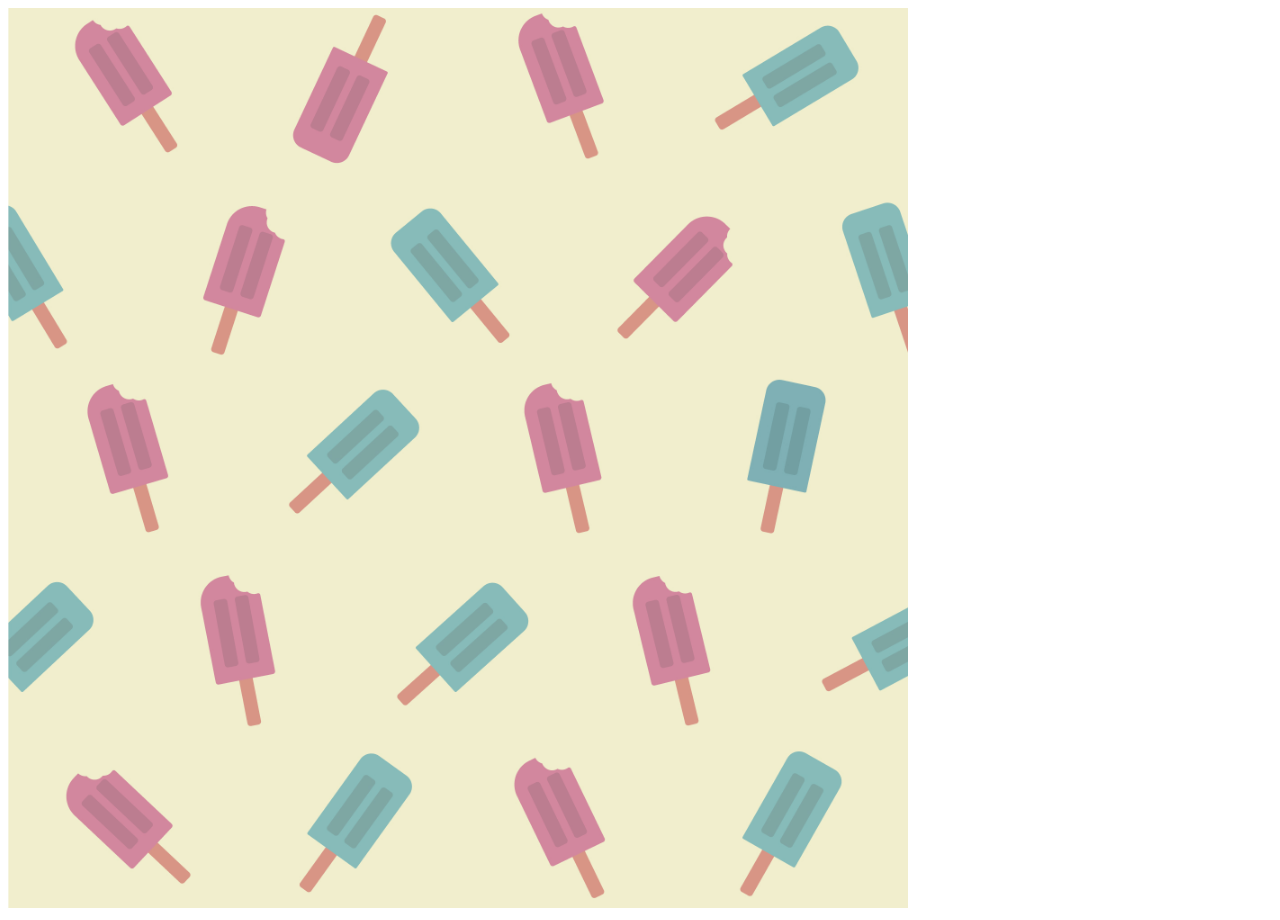
==== index.html @ 4782489a "alterando tamanho imagem de fundo" ====
<!DOCTYPE html>
<html lang="en">
<head>
    <meta charset="UTF-8">
    <meta name="viewport" content="width=device-width, initial-scale=1.0">
    <title>Ice Cream Clicker Sundae</title>
    <link rel="stylesheet" href="style.css">
    <link rel="icon" href="imagens/icone.png">
    
</head>
<body>
    <img src="imagens/picole.jpg" alt="">












   <script src="script.js"></script>
</body>
</html>
---- style.css ----
img
{
    background-size: cover;
    background-size: cover; /* Faz a imagem cobrir toda a tela */
    background-position: center; /* Centraliza a imagem */
    background-repeat: no-repeat; /* Evita repetições */
    height: 100vh; /* Garante que o fundo ocupe a tela inteira */
    margin: 0; /* Remove margens para não dar espaçamento extra */
}
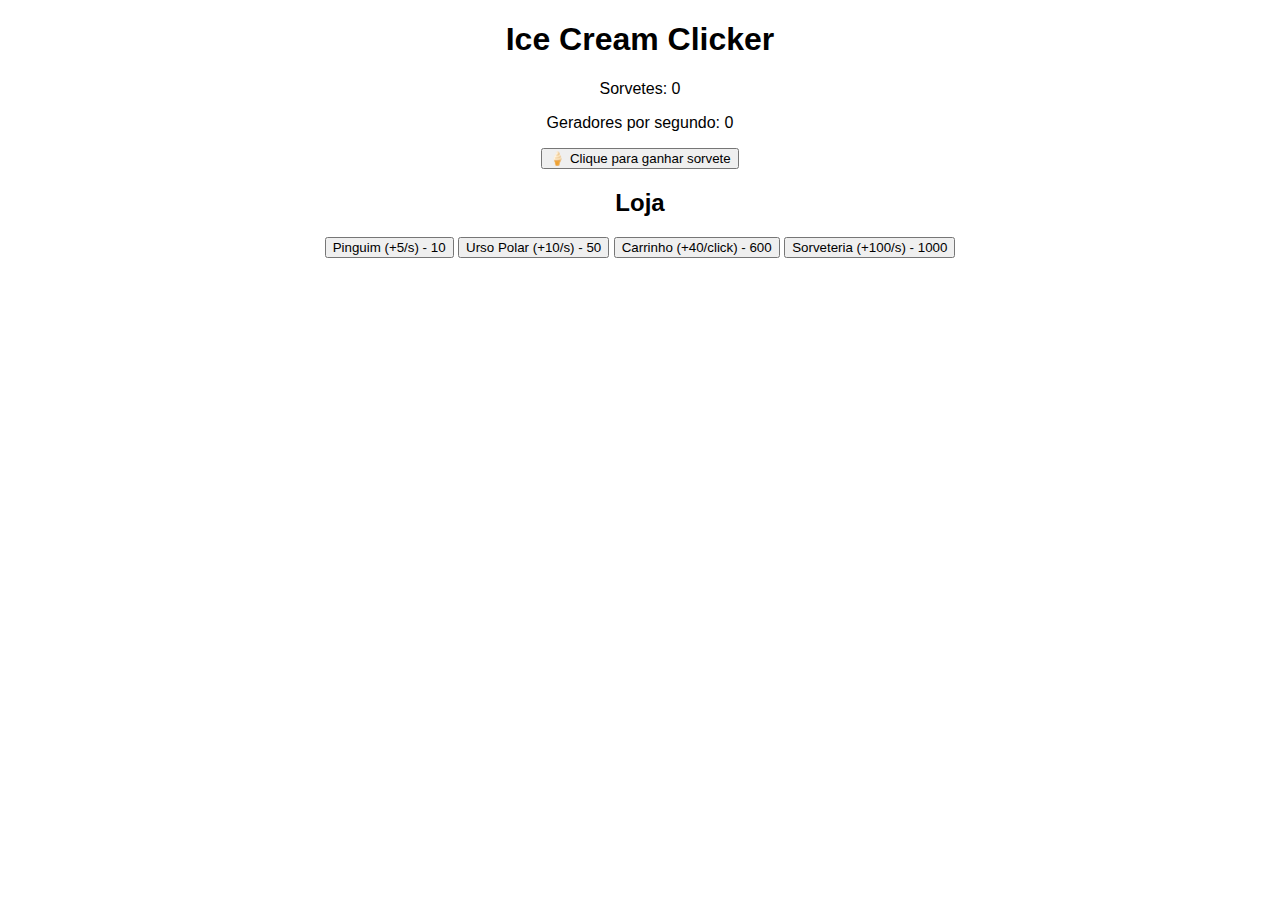
==== commit 8425750b: "criei a logica no js" ====
--- a/index.html
+++ b/index.html
@@ -1,27 +1,22 @@
 <!DOCTYPE html>
-<html lang="en">
+<html lang="pt-br">
 <head>
     <meta charset="UTF-8">
     <meta name="viewport" content="width=device-width, initial-scale=1.0">
-    <title>Ice Cream Clicker Sundae</title>
-    <link rel="stylesheet" href="style.css">
-    <link rel="icon" href="imagens/icone.png">
-    
+    <title>Ice Cream Clicker</title>
+   <link rel="stylesheet" href="style.css">
 </head>
 <body>
-    <img src="imagens/picole.jpg" alt="">
-
-
-
-
-
-
-
-
-
-
-
-
-   <script src="script.js"></script>
+    <h1>Ice Cream Clicker</h1>
+    <p>Sorvetes: <span id="sorvete">0</span></p>
+    <p>Geradores por segundo: <span id="gerador">0</span></p>
+    <button onclick="ganharSorvete()">🍦 Clique para ganhar sorvete</button>
+    <h2>Loja</h2>
+    <button onclick="comprarItem('pinguim')">Pinguim (+5/s) - <span id="custoPinguim">10</span></button>
+    <button onclick="comprarItem('urso')">Urso Polar (+10/s) - <span id="custoUrso">50</span></button>
+    <button onclick="comprarItem('carrinho')">Carrinho (+40/click) - <span id="custoCarrinho">600</span></button>
+    <button onclick="comprarItem('sorveteria')">Sorveteria (+100/s) - <span id="custoSorveteria">1000</span></button>
+    
+    <script src="script.js"></script>
 </body>
-</html>+</html>
--- a/style.css
+++ b/style.css
@@ -1,10 +1,21 @@
 
-img
+body, html {
+    height: 100%; /* Garantir que o body e html ocupem 100% da altura da tela */
+    margin: 0; /* Remove margens extras */
+    overflow: hidden; /* Remove a barra de rolagem */
+}
+
+.inicio
 {
-    background-size: cover;
-    background-size: cover; /* Faz a imagem cobrir toda a tela */
     background-position: center; /* Centraliza a imagem */
     background-repeat: no-repeat; /* Evita repetições */
-    height: 100vh; /* Garante que o fundo ocupe a tela inteira */
-    margin: 0; /* Remove margens para não dar espaçamento extra */
+    background-size: 100%;
+}
+
+body {
+    font-family: Arial, sans-serif;
+    text-align: center;
+}
+.hidden {
+    display: none;
 }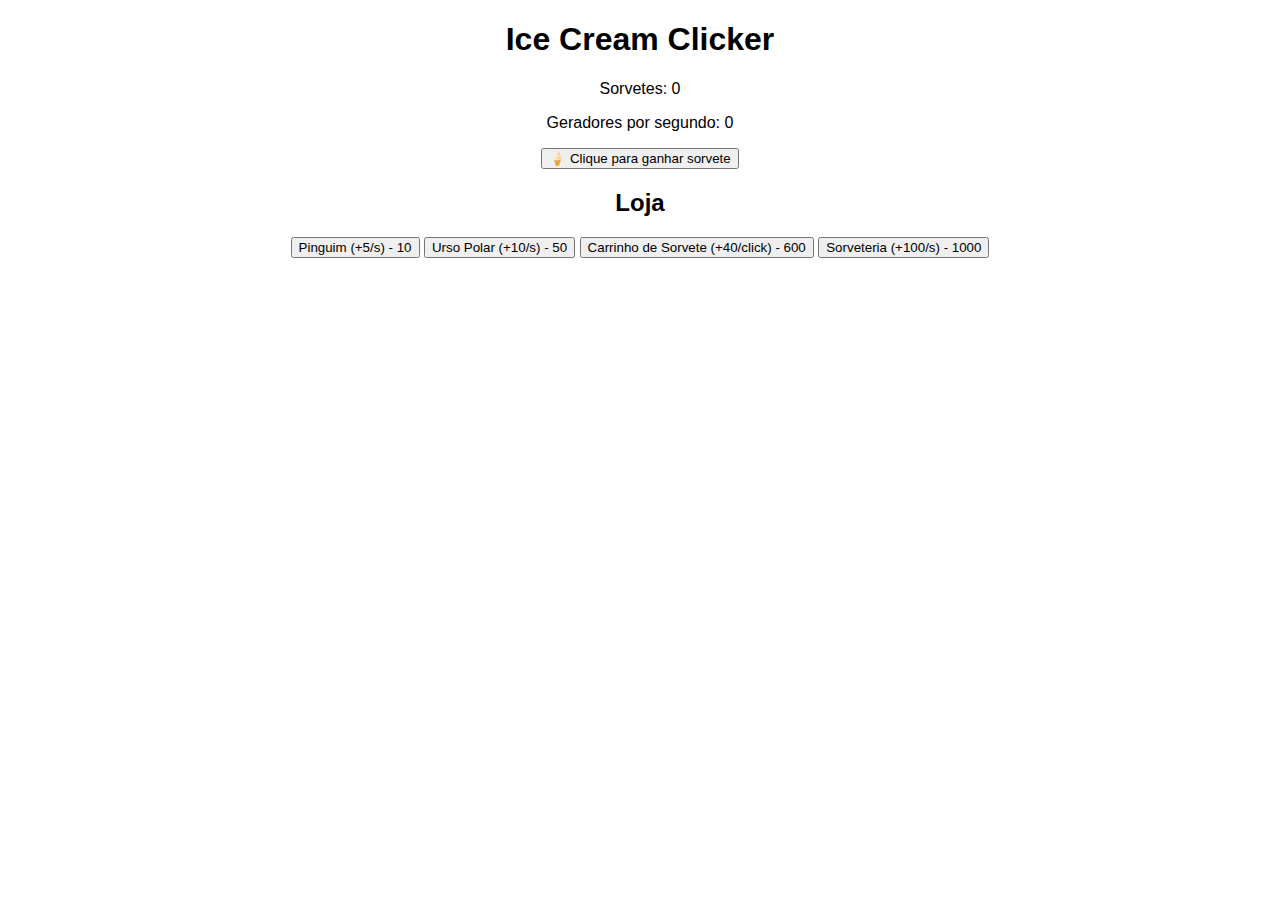
==== commit 43f9b53d: "coloquei logica no js" ====
--- a/index.html
+++ b/index.html
@@ -3,7 +3,7 @@
 <head>
     <meta charset="UTF-8">
     <meta name="viewport" content="width=device-width, initial-scale=1.0">
-    <title>Ice Cream Clicker</title>
+    <title>Ice Cream Clicker Sundae</title>
    <link rel="stylesheet" href="style.css">
 </head>
 <body>
@@ -14,7 +14,7 @@
     <h2>Loja</h2>
     <button onclick="comprarItem('pinguim')">Pinguim (+5/s) - <span id="custoPinguim">10</span></button>
     <button onclick="comprarItem('urso')">Urso Polar (+10/s) - <span id="custoUrso">50</span></button>
-    <button onclick="comprarItem('carrinho')">Carrinho (+40/click) - <span id="custoCarrinho">600</span></button>
+    <button onclick="comprarItem('carrinho')">Carrinho de Sorvete (+40/click) - <span id="custoCarrinho">600</span></button>
     <button onclick="comprarItem('sorveteria')">Sorveteria (+100/s) - <span id="custoSorveteria">1000</span></button>
     
     <script src="script.js"></script>
--- a/style.css
+++ b/style.css
@@ -16,6 +16,3 @@
     font-family: Arial, sans-serif;
     text-align: center;
 }
-.hidden {
-    display: none;
-}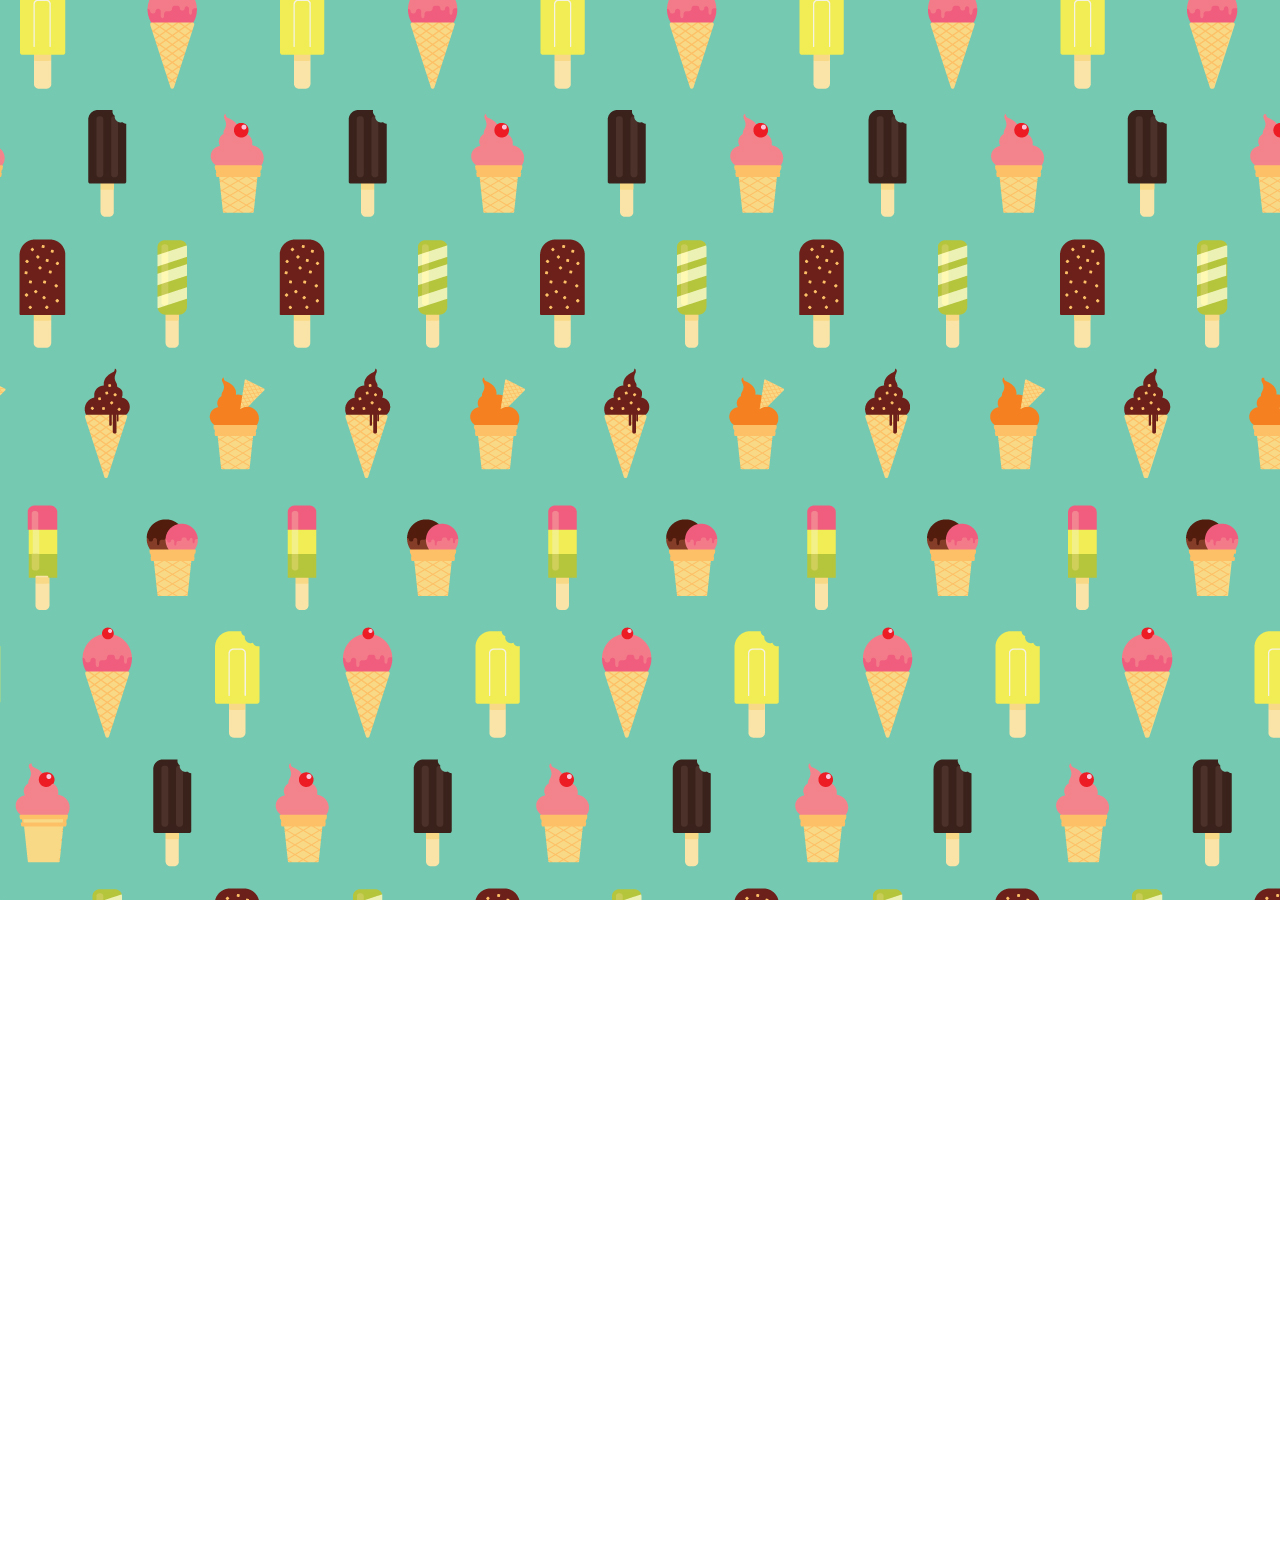
==== commit ea896f6d: "adicionei imagems" ====
--- a/index.html
+++ b/index.html
@@ -4,17 +4,18 @@
     <meta charset="UTF-8">
     <meta name="viewport" content="width=device-width, initial-scale=1.0">
     <title>Ice Cream Clicker Sundae</title>
+    <img src="imagens/sorvetinhos.jpg" alt="">
    <link rel="stylesheet" href="style.css">
 </head>
 <body>
-    <h1>Ice Cream Clicker</h1>
+    <h1>Ice Cream Clicker Sundae</h1>
     <p>Sorvetes: <span id="sorvete">0</span></p>
     <p>Geradores por segundo: <span id="gerador">0</span></p>
     <button onclick="ganharSorvete()">🍦 Clique para ganhar sorvete</button>
     <h2>Loja</h2>
     <button onclick="comprarItem('pinguim')">Pinguim (+5/s) - <span id="custoPinguim">10</span></button>
     <button onclick="comprarItem('urso')">Urso Polar (+10/s) - <span id="custoUrso">50</span></button>
-    <button onclick="comprarItem('carrinho')">Carrinho de Sorvete (+40/click) - <span id="custoCarrinho">600</span></button>
+    <button onclick="comprarItem('carrinhoSorvete')">Carrinho de Sorvete (+40/click) - <span id="custoCarrinho">600</span></button>
     <button onclick="comprarItem('sorveteria')">Sorveteria (+100/s) - <span id="custoSorveteria">1000</span></button>
     
     <script src="script.js"></script>
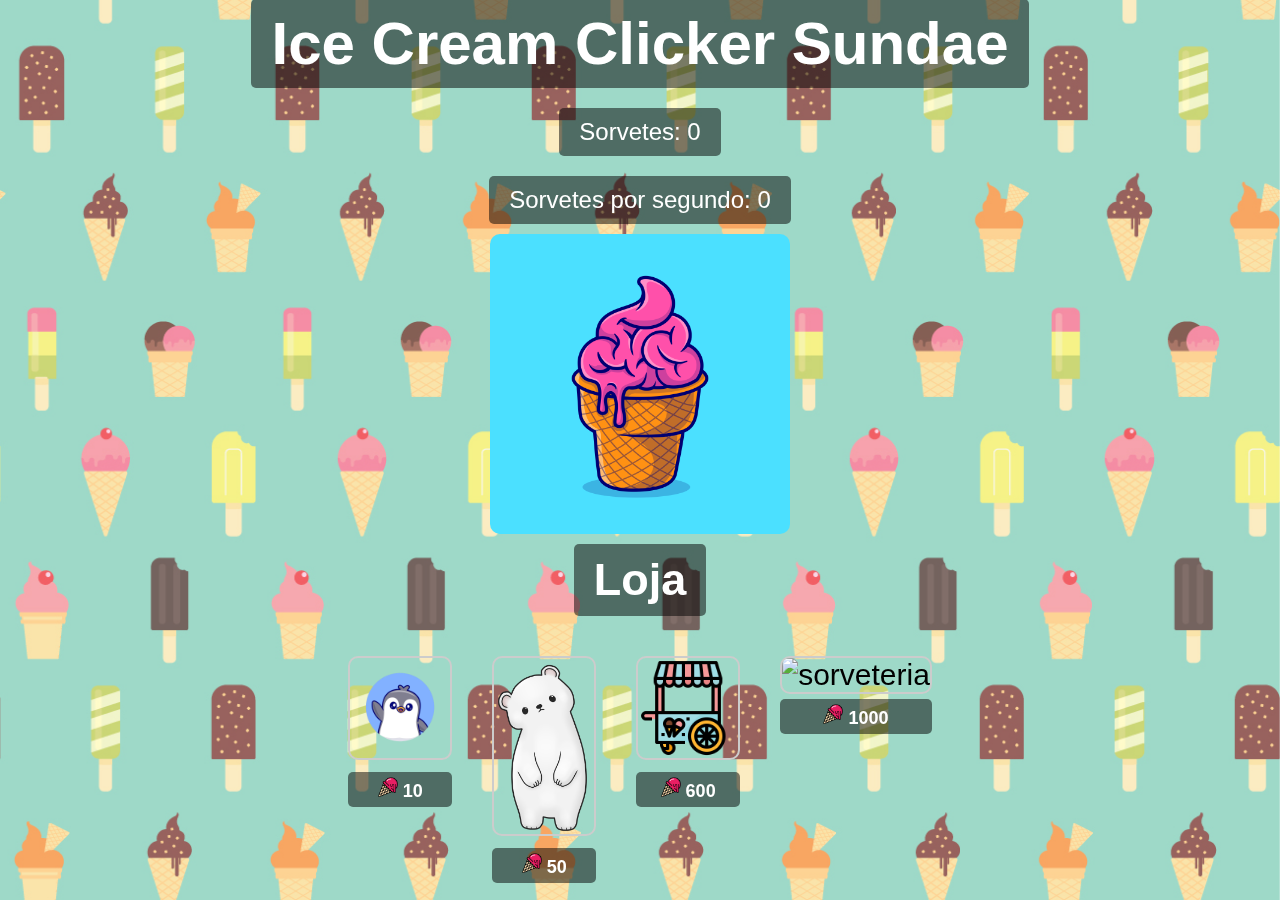
==== commit fb79fda6: "arrumei as imagens e o layout" ====
--- a/index.html
+++ b/index.html
@@ -4,20 +4,51 @@
     <meta charset="UTF-8">
     <meta name="viewport" content="width=device-width, initial-scale=1.0">
     <title>Ice Cream Clicker Sundae</title>
-    <img src="imagens/sorvetinhos.jpg" alt="">
-   <link rel="stylesheet" href="style.css">
+    <link rel="icon" href="imagens/icone.png">
+    <link rel="stylesheet" href="style.css">
 </head>
 <body>
-    <h1>Ice Cream Clicker Sundae</h1>
-    <p>Sorvetes: <span id="sorvete">0</span></p>
-    <p>Geradores por segundo: <span id="gerador">0</span></p>
-    <button onclick="ganharSorvete()">🍦 Clique para ganhar sorvete</button>
-    <h2>Loja</h2>
-    <button onclick="comprarItem('pinguim')">Pinguim (+5/s) - <span id="custoPinguim">10</span></button>
-    <button onclick="comprarItem('urso')">Urso Polar (+10/s) - <span id="custoUrso">50</span></button>
-    <button onclick="comprarItem('carrinhoSorvete')">Carrinho de Sorvete (+40/click) - <span id="custoCarrinho">600</span></button>
-    <button onclick="comprarItem('sorveteria')">Sorveteria (+100/s) - <span id="custoSorveteria">1000</span></button>
-    
+    <div class="inicio">
+        <h1 class="texto-com-fundo">Ice Cream Clicker Sundae</h1>
+
+        <p class="titulo texto-com-fundo">Sorvetes: <span id="sorvete">0</span></p>
+
+        <p class="titulo texto-com-fundo">Sorvetes por segundo: <span id="gerador">0</span></p>
+
+        <img src="imagens/sorvete.jpg" onclick="ganharSorvete()" class="btnSorvete imagemPrincipal" alt="Sorvete" width="300" height="300">
+
+        <h2 class="texto-com-fundo">Loja</h2>
+        <div class="container">
+            <div class="item">
+                <img src="imagens/pinguim.png" onclick="comprarItem('pinguim')" class="btn" alt="pinguim">
+                <p class="preco">
+                    <img src="imagens/icone.png" alt="Ícone" width="20" height="20"> 10
+                </p>
+            </div>
+
+            <div class="item">
+                <img src="imagens/polar-bear-5152169_1280.webp" onclick="comprarItem('urso')" class="btn" alt="urso">
+                <p class="preco">
+                    <img src="imagens/icone.png" alt="Ícone" width="20" height="20"> 50
+                </p>
+            </div>
+
+            <div class="item">
+                <img src="imagens/carrinho.png" onclick="comprarItem('carrinhoSorvete')" class="btn" alt="carrinhoSorvete">
+                <p class="preco">
+                    <img src="imagens/icone.png" alt="Ícone" width="20" height="20"> 600
+                </p>
+            </div>
+
+            <div class="item">
+                <img src="imagens/sorveteria.png" onclick="comprarItem('sorveteria')" class="btn" alt="sorveteria">
+                <p class="preco">
+                    <img src="imagens/icone.png" alt="Ícone" width="20" height="20"> 1000
+                </p>
+            </div>
+        </div>
+    </div>
+
     <script src="script.js"></script>
 </body>
-</html>
+</html>--- a/style.css
+++ b/style.css
@@ -1,18 +1,105 @@
-
 body, html {
     height: 100%; /* Garantir que o body e html ocupem 100% da altura da tela */
     margin: 0; /* Remove margens extras */
     overflow: hidden; /* Remove a barra de rolagem */
 }
 
-.inicio
-{
-    background-position: center; /* Centraliza a imagem */
-    background-repeat: no-repeat; /* Evita repetições */
-    background-size: 100%;
-}
-
 body {
     font-family: Arial, sans-serif;
     text-align: center;
+    position: relative; /* Garante que fique acima do fundo */
+    z-index: 1;
+    display: flex; /* Usa flexbox para alinhar os elementos */
+    flex-direction: column; /* Organiza os elementos em coluna */
+    align-items: center; /* Centraliza horizontalmente */
+    justify-content: center; /* Centraliza verticalmente */
+    font-size: 30px; /* Tamanho padrão */
+    
 }
+
+.imagemPrincipal {
+    font-size: 24px; /* Tamanho do ícone */
+    border-radius: 10px; /* Bordas arredondadas */
+    color: #000; /* Cor do ícone */
+    transition: transform 0.3s; /* Efeito de zoom ao passar o mouse */
+    cursor: pointer; /* Mostra o cursor de clique */
+    display: inline-block; /* Necessário para o transform funcionar */
+}
+
+.imagemPrincipal:hover {
+    transform: scale(1.1); /* Aumenta o ícone ao passar o mouse */
+}
+
+.titulo {
+    font-size: 1.5rem; /* 1.5 vezes o tamanho da fonte do body (16px * 1.5 = 24px) */
+    margin: 10px 0; /* Espaçamento entre os elementos */
+}
+
+.inicio {
+    display: flex;
+    flex-direction: column;
+    align-items: center;
+    justify-content: center;
+    width: 100%; /* Ocupa toda a largura */
+}
+
+body::before {
+    content: ''; /* Necessário para o pseudo-elemento funcionar */
+    background-image: url('imagens/sorvetinhos.jpg'); 
+    opacity: 0.7; /* 50% de transparência */
+    background-repeat: no-repeat; /* Evita repetições */
+    background-size: cover; /* Faz a imagem cobrir toda a tela, cortando o excesso */
+    background-position: center; /* Centraliza a imagem */
+    position: fixed; /* Fixa o fundo para rolar com a página */
+    top: 0;
+    left: 0;
+    width: 100%; /* Ocupa toda a largura */
+    height: 100%; /* Ocupa toda a altura */
+    z-index: -1; /* Coloca o fundo atrás dos elementos */
+}
+
+.btn {
+    width: 100px; /* Tamanho das imagens */
+    height: auto; /* Mantém a proporção */
+    cursor: pointer; /* Mostra o cursor de clique */
+    border: 2px solid #ccc; /* Borda ao redor das imagens */
+    border-radius: 10px; /* Bordas arredondadas */
+    transition: transform 0.3s; /* Efeito de zoom ao passar o mouse */
+}
+
+.btn:hover {
+    transform: scale(1.1); /* Aumenta a imagem ao passar o mouse */
+    border-color: #4BE0FF; /* Muda a cor da borda ao passar o mouse */
+}
+
+.container {
+    display: flex; /* Organiza os itens em uma linha */
+    justify-content: center; /* Centraliza os itens horizontalmente */
+    gap: 20px; /* Espaçamento entre os itens */
+    flex-wrap: wrap; /* Permite que os itens quebrem para a próxima linha se necessário */
+    margin-top: 20px; /* Espaçamento acima do container */
+}
+
+.item {
+    text-align: center; /* Centraliza o conteúdo */
+    margin: 10px; /* Espaçamento entre os itens */
+}
+
+.preco {
+    font-size: 18px;
+    font-weight: bold;
+    color: white; ;
+    margin-top: 5px; /* Espaço entre a imagem e o preço */
+    background-color: rgba(0, 0, 0, 0.5);
+    padding: 5px 10px; /* Espaçamento interno */
+    border-radius: 5px; /* Bordas arredondadas */
+}
+
+.texto-com-fundo {
+    background-color: rgba(0, 0, 0, 0.5); /* Fundo semi-transparente */
+    color: white; /* Cor do texto */
+    display: inline-block; /* Faz o fundo cobrir apenas o texto */
+    border-radius: 5px; /* Bordas arredondadas */
+    padding: 10px 20px; /* Espaçamento interno */
+    margin: 10px 0; /* Espaçamento externo */
+}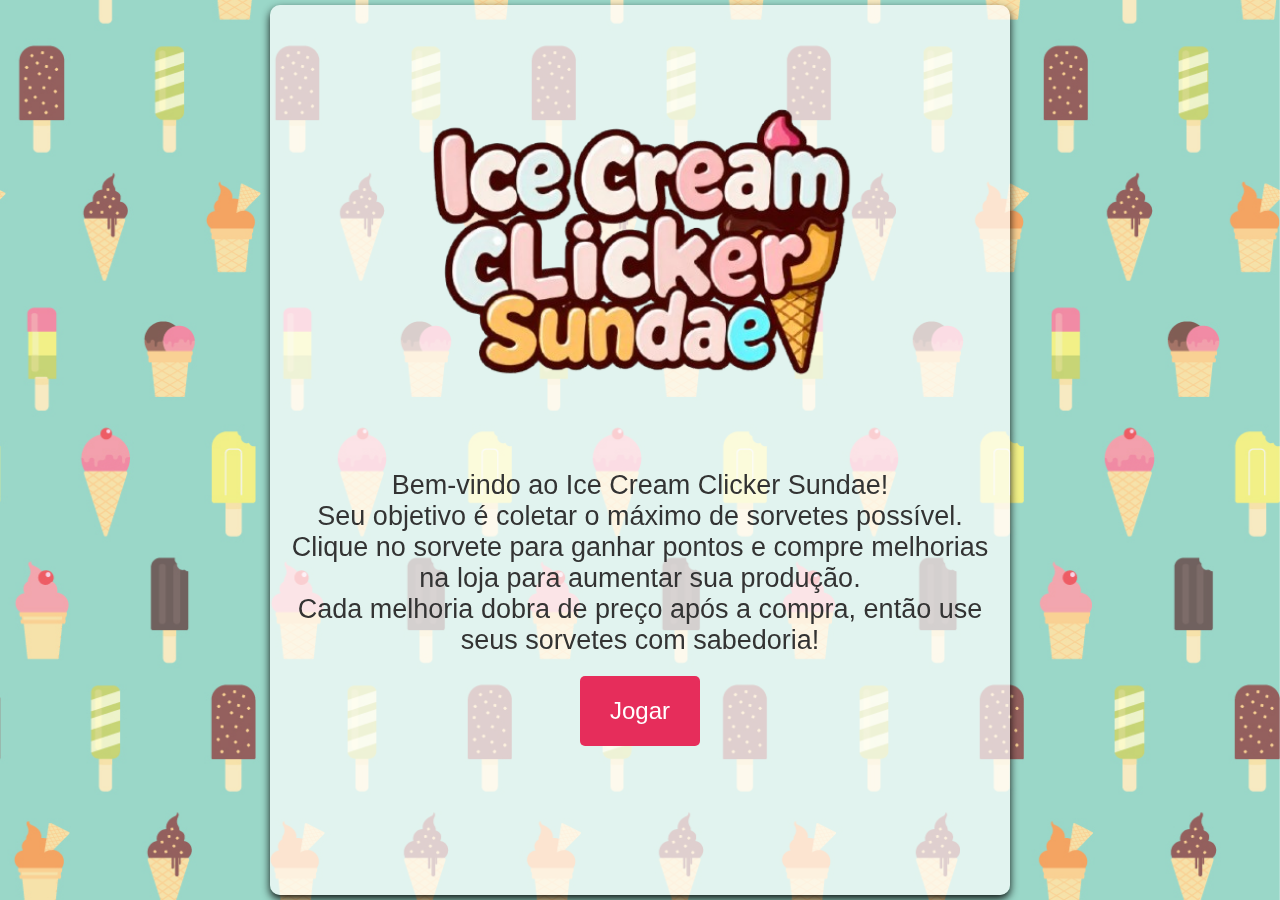
==== commit a1af0ade: "fiz animações, corrigi imagens" ====
--- a/index.html
+++ b/index.html
@@ -3,52 +3,24 @@
 <head>
     <meta charset="UTF-8">
     <meta name="viewport" content="width=device-width, initial-scale=1.0">
-    <title>Ice Cream Clicker Sundae</title>
+    <title>Ice Cream Clicker Sundae - Introdução</title>
     <link rel="icon" href="imagens/icone.png">
     <link rel="stylesheet" href="style.css">
+    <img src="" alt="">
 </head>
 <body>
-    <div class="inicio">
-        <h1 class="texto-com-fundo">Ice Cream Clicker Sundae</h1>
-
-        <p class="titulo texto-com-fundo">Sorvetes: <span id="sorvete">0</span></p>
-
-        <p class="titulo texto-com-fundo">Sorvetes por segundo: <span id="gerador">0</span></p>
-
-        <img src="imagens/sorvete.jpg" onclick="ganharSorvete()" class="btnSorvete imagemPrincipal" alt="Sorvete" width="300" height="300">
-
-        <h2 class="texto-com-fundo">Loja</h2>
-        <div class="container">
-            <div class="item">
-                <img src="imagens/pinguim.png" onclick="comprarItem('pinguim')" class="btn" alt="pinguim">
-                <p class="preco">
-                    <img src="imagens/icone.png" alt="Ícone" width="20" height="20"> 10
-                </p>
-            </div>
-
-            <div class="item">
-                <img src="imagens/polar-bear-5152169_1280.webp" onclick="comprarItem('urso')" class="btn" alt="urso">
-                <p class="preco">
-                    <img src="imagens/icone.png" alt="Ícone" width="20" height="20"> 50
-                </p>
-            </div>
-
-            <div class="item">
-                <img src="imagens/carrinho.png" onclick="comprarItem('carrinhoSorvete')" class="btn" alt="carrinhoSorvete">
-                <p class="preco">
-                    <img src="imagens/icone.png" alt="Ícone" width="20" height="20"> 600
-                </p>
-            </div>
-
-            <div class="item">
-                <img src="imagens/sorveteria.png" onclick="comprarItem('sorveteria')" class="btn" alt="sorveteria">
-                <p class="preco">
-                    <img src="imagens/icone.png" alt="Ícone" width="20" height="20"> 1000
-                </p>
-            </div>
-        </div>
+    <div class="intro-container">
+        <h1>
+            <img src="imagens/logo.png" alt="Ice Cream Clicker" class="imgLogo">
+        </h1>
+        <p>
+            Bem-vindo ao Ice Cream Clicker Sundae!<br>
+            Seu objetivo é coletar o máximo de sorvetes possível.<br>
+            Clique no sorvete para ganhar pontos e compre melhorias na loja para aumentar sua produção.<br>
+            Cada melhoria dobra de preço após a compra, então use seus sorvetes com sabedoria!
+        </p>
+        <button class="btn-jogar" onclick="iniciarJogo()">Jogar</button>
     </div>
 
-    <script src="script.js"></script>
-</body>
+   <script src="script.js"></script>
 </html>--- a/style.css
+++ b/style.css
@@ -1,105 +1,244 @@
-body, html {
-    height: 100%; /* Garantir que o body e html ocupem 100% da altura da tela */
-    margin: 0; /* Remove margens extras */
-    overflow: hidden; /* Remove a barra de rolagem */
-}
-
 body {
     font-family: Arial, sans-serif;
+    background-color: #f0f8ff;
+    display: flex;
+    justify-content: center;
+    align-items: center;
+    height: 100vh;
+    margin: 0;
     text-align: center;
-    position: relative; /* Garante que fique acima do fundo */
+}
+
+.intro-container {
+    background-color: rgba(255, 255, 255, 0.7);
+    padding: 20px;
+    border-radius: 10px;
+    box-shadow: 0 4px 8px rgba(0, 0, 0, 0.9);
+    max-width: 700px;
+    height: 850px;
+}
+
+h1 {
+    font-size: 1.2em;
+    color: #ff6f61;
+    margin-bottom: 20px;
+}
+
+.imgLogo {
+    justify-content: center;
+    align-items: center;
+    width: 680px;
+    height: 400px;
+    animation: pulsar 1.5s infinite;
+}
+
+p {
+    font-size: 27px;
+    color: #333;
+    margin-bottom: 20px;
+}
+
+.btn-jogar {
+    background-color: #e62d5b;
+    color: white;
+    padding: 10px 20px;
+    font-size: 1.5em;
+    border: none;
+    border-radius: 5px;
+    cursor: pointer;
+    transition: background-color 0.3s;
+    width: 120px;
+    height: 70px;
+    animation: pulsar 1.5s infinite;
+}
+
+@keyframes pulsar {
+    0%, 100% {
+        transform: scale(1);
+    }
+    50% {
+        transform: scale(1.1);
+    }
+}
+
+.btn-jogar:hover {
+    background-color: #f17090;
+}
+
+/* Estilo para a página intro */
+body.intro {
+    display: flex;
+    justify-content: center;
+    align-items: center;
+    text-align: center;
+    position: relative;
     z-index: 1;
-    display: flex; /* Usa flexbox para alinhar os elementos */
-    flex-direction: column; /* Organiza os elementos em coluna */
-    align-items: center; /* Centraliza horizontalmente */
-    justify-content: center; /* Centraliza verticalmente */
-    font-size: 30px; /* Tamanho padrão */
-    
-}
-
-.imagemPrincipal {
-    font-size: 24px; /* Tamanho do ícone */
-    border-radius: 10px; /* Bordas arredondadas */
-    color: #000; /* Cor do ícone */
-    transition: transform 0.3s; /* Efeito de zoom ao passar o mouse */
-    cursor: pointer; /* Mostra o cursor de clique */
-    display: inline-block; /* Necessário para o transform funcionar */
-}
-
-.imagemPrincipal:hover {
-    transform: scale(1.1); /* Aumenta o ícone ao passar o mouse */
-}
-
-.titulo {
-    font-size: 1.5rem; /* 1.5 vezes o tamanho da fonte do body (16px * 1.5 = 24px) */
-    margin: 10px 0; /* Espaçamento entre os elementos */
-}
-
-.inicio {
-    display: flex;
-    flex-direction: column;
-    align-items: center;
-    justify-content: center;
-    width: 100%; /* Ocupa toda a largura */
-}
-
+    font-size: 1.2em;
+    background-color: #f0f8ff; /* Cor de fundo de fallback */
+}
+
+/* Fundo com imagem */
 body::before {
-    content: ''; /* Necessário para o pseudo-elemento funcionar */
-    background-image: url('imagens/sorvetinhos.jpg'); 
-    opacity: 0.7; /* 50% de transparência */
-    background-repeat: no-repeat; /* Evita repetições */
-    background-size: cover; /* Faz a imagem cobrir toda a tela, cortando o excesso */
-    background-position: center; /* Centraliza a imagem */
-    position: fixed; /* Fixa o fundo para rolar com a página */
+    content: '';
+    background-image: url('imagens/sorvetinhos.jpg');
+    opacity: 0.7; /* 70% de opacidade */
+    background-repeat: no-repeat;
+    background-size: cover;
+    background-position: center;
+    position: fixed;
     top: 0;
     left: 0;
-    width: 100%; /* Ocupa toda a largura */
-    height: 100%; /* Ocupa toda a altura */
-    z-index: -1; /* Coloca o fundo atrás dos elementos */
-}
-
+    width: 100%;
+    height: 100%;
+    z-index: -1;
+}
+
+/* Contêiner principal */
+.inicio {
+    background-color: rgba(255, 255, 255, 0.7); /* Fundo semi-transparente */
+    padding: 20px;
+    border-radius: 10px;
+    box-shadow: 0 4px 8px rgba(0, 0, 0, 0.9);
+    max-width: 800px;
+    max-height: 900px;
+    width: 90%; /* Responsivo */
+    margin: 20px; /* Espaçamento externo */
+    display: flex;
+    flex-direction: column;
+    align-items: center;
+    justify-content: center;
+}
+
+/* Título */
+.titulo {
+    font-size: 1.5rem;
+    color: #ff6f61;
+    margin-bottom: 20px;
+}
+
+/* Imagem principal */
+.imagemPrincipal {
+    width: 480px;
+    height: 500px;
+    max-width: 100%; /* A imagem não ultrapassa a largura do contêiner */
+    max-height: 100%; /* A imagem não ultrapassa a altura do contêiner */
+    transition: transform 0.4s;
+    cursor: pointer;
+}
+
+.imagemPrincipal:hover {
+    transform: scale(1.1);
+}
+
+/* Botões */
 .btn {
-    width: 100px; /* Tamanho das imagens */
-    height: auto; /* Mantém a proporção */
-    cursor: pointer; /* Mostra o cursor de clique */
-    border: 2px solid #ccc; /* Borda ao redor das imagens */
-    border-radius: 10px; /* Bordas arredondadas */
-    transition: transform 0.3s; /* Efeito de zoom ao passar o mouse */
+    width: 100px;
+    height: auto;
+    cursor: pointer;
+    border: 2px solid #ccc;
+    border-radius: 10px;
+    transition: transform 0.3s;
+    margin: 10px;
 }
 
 .btn:hover {
-    transform: scale(1.1); /* Aumenta a imagem ao passar o mouse */
-    border-color: #4BE0FF; /* Muda a cor da borda ao passar o mouse */
-}
-
+    transform: scale(1.1);
+    border-color: #4BE0FF;
+}
+
+/* Container dos itens */
 .container {
-    display: flex; /* Organiza os itens em uma linha */
-    justify-content: center; /* Centraliza os itens horizontalmente */
-    gap: 20px; /* Espaçamento entre os itens */
-    flex-wrap: wrap; /* Permite que os itens quebrem para a próxima linha se necessário */
-    margin-top: 20px; /* Espaçamento acima do container */
-}
-
+    display: flex;
+    justify-content: center;
+    gap: 20px;
+    flex-wrap: wrap;
+    margin-top: 20px;
+}
+
+/* Itens individuais */
 .item {
-    text-align: center; /* Centraliza o conteúdo */
-    margin: 10px; /* Espaçamento entre os itens */
+    position: relative;
+    width: 150px;
+    height: 200px; /* Altura fixa para o contêiner */
+    text-align: center;
+    margin: 10px;
+}
+
+.bloqueio{
+    width: 100%;
+    height: auto;
+    position: absolute;
+    top: 0;
+    left: 0;
+}
+
+.bloqueio {
+    z-index: 1;
+    display: block;
+}
+
+.btn {
+    z-index: 0;
+    display: none;
 }
 
 .preco {
     font-size: 18px;
     font-weight: bold;
-    color: white; ;
-    margin-top: 5px; /* Espaço entre a imagem e o preço */
+    color: white;
+    margin-top: 150px; /* Ajuste a margem para posicionar o preço abaixo da imagem */
     background-color: rgba(0, 0, 0, 0.5);
-    padding: 5px 10px; /* Espaçamento interno */
-    border-radius: 5px; /* Bordas arredondadas */
-}
-
+    padding: 5px 10px;
+    border-radius: 5px;
+    position: absolute;
+    bottom: 0;
+    left: 50%;
+    transform: translateX(-50%);
+}
+
+/* Texto com fundo */
 .texto-com-fundo {
-    background-color: rgba(0, 0, 0, 0.5); /* Fundo semi-transparente */
-    color: white; /* Cor do texto */
-    display: inline-block; /* Faz o fundo cobrir apenas o texto */
-    border-radius: 5px; /* Bordas arredondadas */
-    padding: 10px 20px; /* Espaçamento interno */
-    margin: 10px 0; /* Espaçamento externo */
+    background-color: rgba(0, 0, 0, 0.5);
+    color: white;
+    display: inline-block;
+    border-radius: 5px;
+    padding: 10px 20px;
+    margin: 10px 0;
+}
+
+/* Tooltips */
+[title] {
+    position: relative;
+}
+
+[title]:hover::after {
+    content: attr(title);
+    position: absolute;
+    bottom: 100%;
+    left: 50%;
+    transform: translateX(-50%);
+    background-color: rgba(0, 0, 0, 0.8);
+    color: white;
+    padding: 5px 10px;
+    border-radius: 5px;
+    font-size: 14px;
+    white-space: nowrap;
+    z-index: 1000;
+}
+
+.btn-volume {
+    width: 55px;
+    height: 55px;
+    position: fixed; /* Fixa o botão na tela */
+    bottom: 10px; /* Distância do fundo */
+    right: 10px; /* Distância da direita */
+    color: #da3e65; /* Cor do texto/ícone */
+    border: none;
+    border-radius: 50%; /* Botão redondo */
+    cursor: pointer;
+    display: flex;
+    justify-content: center;
+    align-items: center;
+    font-size: 30px; /* Tamanho do ícone */
+    animation: pulsar 1.5s infinite;
 }